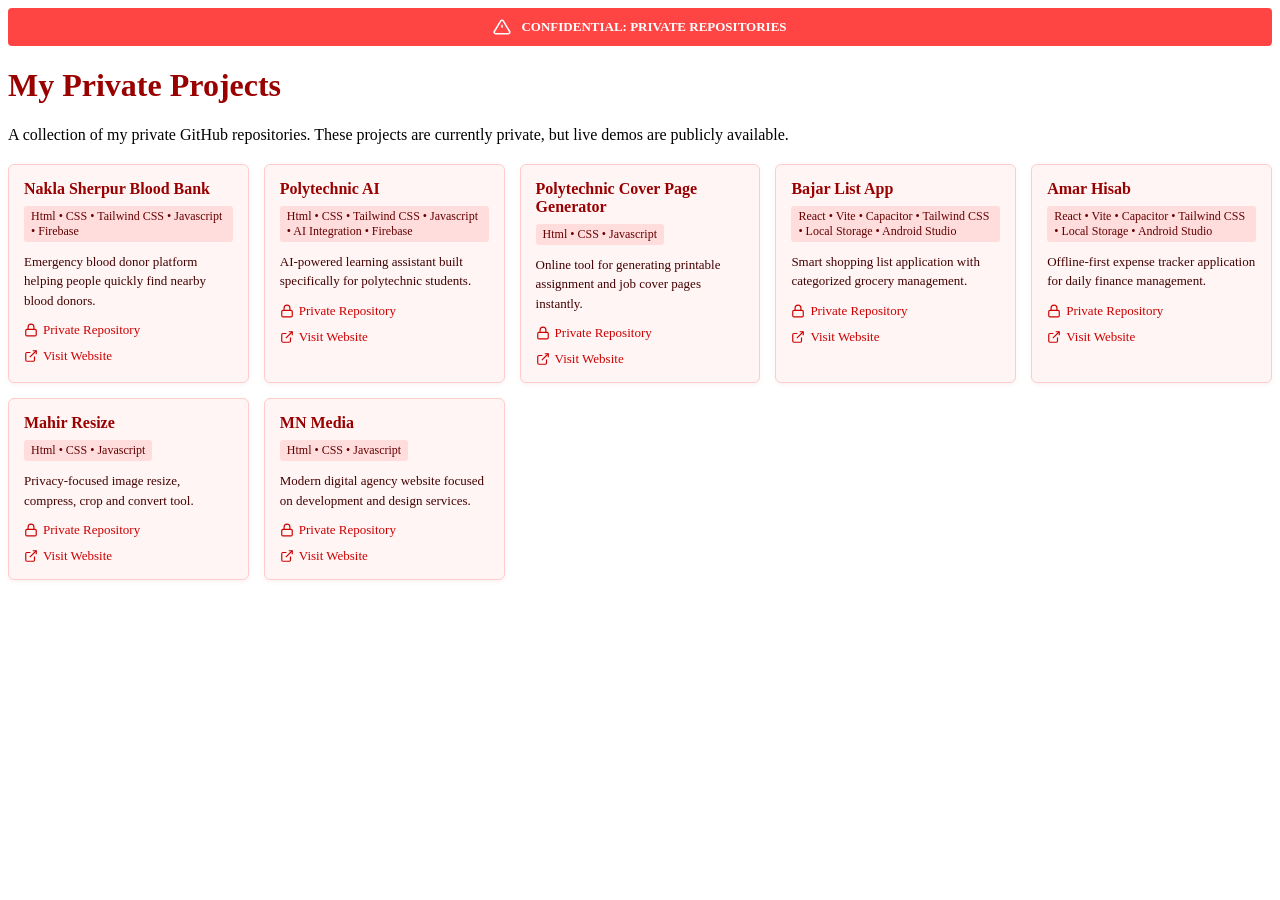
==== Windows 7 Portfolio Mahir/private-projects.html @ ff5d89de "Add files via upload" ====
<!DOCTYPE html>
<html lang="en">
<head>
    <meta charset="UTF-8" />
    <meta name="viewport" content="width=device-width, initial-scale=1.0" />
    <title>Projects</title>

    <link rel="stylesheet" href="css/apps.css">
    <link rel="icon" type="image/png" href="img/Mahir.jpg"/>

    <style>

        .projects-grid {
            display: grid;
            grid-template-columns: repeat(auto-fill, minmax(230px, 1fr));
            gap: 15px;
            margin-top: 20px;
        }

        .project-card {
            border: 1px solid #ffcccc;
            border-radius: 6px;
            padding: 15px;
            background: #fff5f5;
            box-shadow: 0 2px 5px rgba(200,0,0,0.05);
            transition: all 0.2s ease;
        }

        .project-card:hover {
            transform: translateY(-2px);
            box-shadow: 0 4px 12px rgba(200,0,0,0.15);
            border-color: #cc0000;
        }

        .project-title {
            font-weight: bold;
            font-size: 16px;
            margin-bottom: 8px;
            color: #990000;
            word-wrap: break-word;
        }

        .project-lang {
            font-size: 12px;
            color: #660000;
            margin-bottom: 10px;
            display: inline-block;
            background: #ffdddd;
            padding: 3px 7px;
            border-radius: 3px;
            font-weight: 500;
        }

        .project-desc {
            font-size: 13px;
            color: #440000;
            margin-bottom: 12px;
            line-height: 1.5;
        }

        .project-actions {
            display: flex;
            gap: 10px;
            flex-wrap: wrap;
        }

        .project-link {
            font-size: 13px;
            display: inline-flex;
            align-items: center;
            gap: 5px;
            color: #cc0000;
            text-decoration: none;
            font-weight: 500;
        }

        .project-link:hover {
            color: #ff0000;
            text-decoration: underline;
        }

        .project-link svg {
            width: 14px;
            height: 14px;
        }

        h1 {
            color: #990000;
        }

        .warn-banner {
            background: #ff4444;
            color: white;
            padding: 10px;
            border-radius: 4px;
            margin-bottom: 15px;
            font-size: 13px;
            font-weight: bold;
            text-align: center;
            display: flex;
            align-items: center;
            justify-content: center;
            gap: 10px;
        }

        @media (max-width: 720px) {

            .projects-grid {
                grid-template-columns: 1fr;
            }

            .project-card {
                padding: 12px;
            }
        }

        /* Modal */

        #joke-modal {
            display: none;
            position: fixed;
            top: 0;
            left: 0;
            width: 100%;
            height: 100%;
            background: rgba(0,0,0,0.45);
            justify-content: center;
            align-items: center;
            z-index: 9999;
        }

        .joke-box {
            background: #fff;
            border: 1px solid #999;
            border-radius: 5px;
            width: 380px;
            overflow: hidden;
            box-shadow: 0 4px 15px rgba(0,0,0,0.5);
        }

        .joke-title {
            background: linear-gradient(to bottom, #ffebeb 0%, #ffcccc 100%);
            padding: 8px 10px;
            font-weight: bold;
            font-size: 13px;
            color: #990000;
            border-bottom: 1px solid #cc0000;
            display: flex;
            justify-content: space-between;
            align-items: center;
        }

        .joke-content {
            padding: 20px;
            font-size: 13px;
            color: #333;
            line-height: 1.5;
            display: flex;
            align-items: flex-start;
            gap: 15px;
            white-space: pre-wrap;
        }

        .btn-ok {
            margin: 0 10px 10px auto;
            display: block;
            padding: 6px 20px;
            border: 1px solid #cc0000;
            background: linear-gradient(to bottom, #fff5f5 0%, #ffebeb 100%);
            color: #990000;
            font-weight: bold;
            border-radius: 3px;
            cursor: pointer;
        }

        .btn-ok:hover {
            background: #ffcccc;
        }

    </style>
</head>

<body>

    <div class="container">

        <div class="warn-banner">

            <svg viewBox="0 0 24 24"
                 width="18"
                 height="18"
                 fill="none"
                 stroke="currentColor"
                 stroke-width="2">

                <path d="M10.29 3.86L1.82 18a2 2 0 0 0 1.71 3h16.94a2 2 0 0 0 1.71-3L13.71 3.86a2 2 0 0 0-3.42 0z"></path>

                <line x1="12" y1="9" x2="12" y2="13"></line>

                <line x1="12" y1="17" x2="12.01" y2="17"></line>

            </svg>

            CONFIDENTIAL: PRIVATE REPOSITORIES

        </div>

        <h1>My Private Projects</h1>

        <p>
            A collection of my private GitHub repositories.
            These projects are currently private, but live demos are publicly available.
        </p>

        <div class="projects-grid" id="projects-container"></div>

    </div>

    <!-- Modal -->

    <div id="joke-modal">

        <div class="joke-box">

            <div class="joke-title">

                <span>Windows Security Alert</span>

                <span style="cursor:pointer;" onclick="closeJoke()">X</span>

            </div>

            <div class="joke-content">

                <svg viewBox="0 0 24 24"
                     width="36"
                     height="36"
                     fill="none"
                     stroke="currentColor"
                     stroke-width="2">

                    <circle cx="12"
                            cy="12"
                            r="10"
                            fill="#e04040"
                            stroke="none"></circle>

                    <line x1="15"
                          y1="9"
                          x2="9"
                          y2="15"
                          stroke="#fff"
                          stroke-width="2"></line>

                    <line x1="9"
                          y1="9"
                          x2="15"
                          y2="15"
                          stroke="#fff"
                          stroke-width="2"></line>

                </svg>

                <div id="joke-msg"></div>

            </div>

            <button class="btn-ok" onclick="closeJoke()">
                I Understand
            </button>

        </div>

    </div>

    <script>

        const projects = [

            {
                name: "Nakla Sherpur Blood Bank",
                lang: "Html • CSS • Tailwind CSS • Javascript • Firebase",
                desc: "Emergency blood donor platform helping people quickly find nearby blood donors.",
                url: "https://nakla-sherpur-blood-bank.vercel.app/"
            },

            {
                name: "Polytechnic AI",
                lang: "Html • CSS • Tailwind CSS • Javascript • AI Integration • Firebase",
                desc: "AI-powered learning assistant built specifically for polytechnic students.",
                url: "https://polytechnic-ai.vercel.app/"
            },

            {
                name: "Polytechnic Cover Page Generator",
                lang: "Html • CSS • Javascript",
                desc: "Online tool for generating printable assignment and job cover pages instantly.",
                url: "https://cover-page-generator-gold.vercel.app/"
            },

            {
                name: "Bajar List App",
                lang: "React • Vite • Capacitor • Tailwind CSS • Local Storage • Android Studio",
                desc: "Smart shopping list application with categorized grocery management.",
                url: "https://bajar-list-app.vercel.app/"
            },

            {
                name: "Amar Hisab",
                lang: "React • Vite • Capacitor • Tailwind CSS • Local Storage • Android Studio",
                desc: "Offline-first expense tracker application for daily finance management.",
                url: "https://amar-hisab-app.vercel.app/"
            },

            {
                name: "Mahir Resize",
                lang: "Html • CSS • Javascript",
                desc: "Privacy-focused image resize, compress, crop and convert tool.",
                url: "https://mahir-resize.vercel.app/"
            },

            {
                name: "MN Media",
                lang: "Html • CSS • Javascript",
                desc: "Modern digital agency website focused on development and design services.",
                url: "https://mn-media.vercel.app/"
            }

        ];

        const container = document.getElementById("projects-container");

        projects.forEach((proj) => {

            const card = document.createElement("div");

            card.className = "project-card";

            card.innerHTML = `
                <div class="project-title">${proj.name}</div>

                <div class="project-lang">
                    ${proj.lang}
                </div>

                <div class="project-desc">
                    ${proj.desc}
                </div>

                <div class="project-actions">

                    <a href="#"
                       class="project-link private-btn">

                        <svg viewBox="0 0 24 24"
                             fill="none"
                             stroke="currentColor"
                             stroke-width="2">

                            <rect x="3"
                                  y="11"
                                  width="18"
                                  height="11"
                                  rx="2"
                                  ry="2"></rect>

                            <path d="M7 11V7a5 5 0 0 1 10 0v4"></path>

                        </svg>

                        Private Repository

                    </a>

                    <a href="${proj.url}"
                       target="_blank"
                       class="project-link">

                        <svg viewBox="0 0 24 24"
                             fill="none"
                             stroke="currentColor"
                             stroke-width="2">

                            <path d="M18 13v6a2 2 0 0 1-2 2H5a2 2 0 0 1-2-2V8a2 2 0 0 1 2-2h6"></path>

                            <polyline points="15 3 21 3 21 9"></polyline>

                            <line x1="10"
                                  y1="14"
                                  x2="21"
                                  y2="3"></line>

                        </svg>

                        Visit Website

                    </a>

                </div>
            `;

            const privateBtn = card.querySelector(".private-btn");

            privateBtn.addEventListener("click", function(e) {

                e.preventDefault();

                openJoke();

            });

            container.appendChild(card);

        });

        const messages = [

            "ACCESS DENIED.\n\nThis repository is private.",

            "SECURITY ALERT.\n\nYou do not have permission to access this repository.",

            "PRIVATE SOURCE CODE DETECTED.\n\nAccess blocked successfully.",

            "Nice try.\n\nBut these repositories are locked."

        ];

        function openJoke() {

            const randomMessage =
                messages[Math.floor(Math.random() * messages.length)];

            document.getElementById("joke-msg").innerText =
                randomMessage;

            document.getElementById("joke-modal").style.display =
                "flex";
        }

        function closeJoke() {

            document.getElementById("joke-modal").style.display =
                "none";
        }

        // ── Source Code Inspect Block js code ────────

document.addEventListener('contextmenu', event => event.preventDefault());
            document.onkeydown = function(e) {
            if (e.keyCode == 123 || (e.ctrlKey && e.key == 'u') || (e.ctrlKey && e.shiftKey && e.key == 'I')) {
                return false;
              }
            }
            
    </script>

</body>
</html>
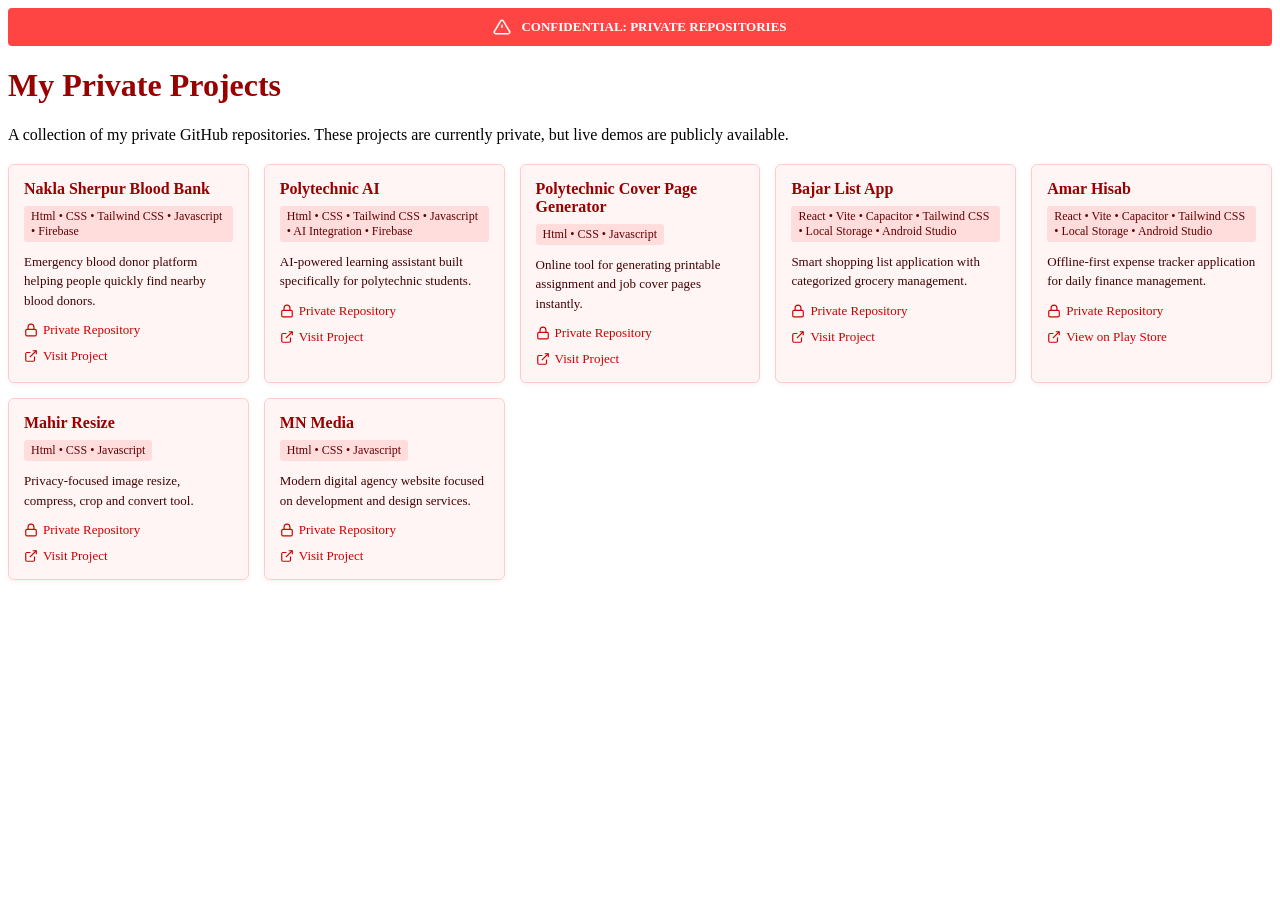
==== commit 4ebb4516: "Update private-projects.html" ====
--- a/Windows 7 Portfolio Mahir/private-projects.html
+++ b/Windows 7 Portfolio Mahir/private-projects.html
@@ -273,186 +273,200 @@
 
     </div>
 
-    <script>
-
-        const projects = [
-
-            {
-                name: "Nakla Sherpur Blood Bank",
-                lang: "Html • CSS • Tailwind CSS • Javascript • Firebase",
-                desc: "Emergency blood donor platform helping people quickly find nearby blood donors.",
-                url: "https://nakla-sherpur-blood-bank.vercel.app/"
-            },
-
-            {
-                name: "Polytechnic AI",
-                lang: "Html • CSS • Tailwind CSS • Javascript • AI Integration • Firebase",
-                desc: "AI-powered learning assistant built specifically for polytechnic students.",
-                url: "https://polytechnic-ai.vercel.app/"
-            },
-
-            {
-                name: "Polytechnic Cover Page Generator",
-                lang: "Html • CSS • Javascript",
-                desc: "Online tool for generating printable assignment and job cover pages instantly.",
-                url: "https://cover-page-generator-gold.vercel.app/"
-            },
-
-            {
-                name: "Bajar List App",
-                lang: "React • Vite • Capacitor • Tailwind CSS • Local Storage • Android Studio",
-                desc: "Smart shopping list application with categorized grocery management.",
-                url: "https://bajar-list-app.vercel.app/"
-            },
-
-            {
-                name: "Amar Hisab",
-                lang: "React • Vite • Capacitor • Tailwind CSS • Local Storage • Android Studio",
-                desc: "Offline-first expense tracker application for daily finance management.",
-                url: "https://amar-hisab-app.vercel.app/"
-            },
-
-            {
-                name: "Mahir Resize",
-                lang: "Html • CSS • Javascript",
-                desc: "Privacy-focused image resize, compress, crop and convert tool.",
-                url: "https://mahir-resize.vercel.app/"
-            },
-
-            {
-                name: "MN Media",
-                lang: "Html • CSS • Javascript",
-                desc: "Modern digital agency website focused on development and design services.",
-                url: "https://mn-media.vercel.app/"
-            }
-
-        ];
-
-        const container = document.getElementById("projects-container");
-
-        projects.forEach((proj) => {
-
-            const card = document.createElement("div");
-
-            card.className = "project-card";
-
-            card.innerHTML = `
-                <div class="project-title">${proj.name}</div>
-
-                <div class="project-lang">
-                    ${proj.lang}
-                </div>
-
-                <div class="project-desc">
-                    ${proj.desc}
-                </div>
-
-                <div class="project-actions">
-
-                    <a href="#"
-                       class="project-link private-btn">
-
-                        <svg viewBox="0 0 24 24"
-                             fill="none"
-                             stroke="currentColor"
-                             stroke-width="2">
-
-                            <rect x="3"
-                                  y="11"
-                                  width="18"
-                                  height="11"
-                                  rx="2"
-                                  ry="2"></rect>
-
-                            <path d="M7 11V7a5 5 0 0 1 10 0v4"></path>
-
-                        </svg>
-
-                        Private Repository
-
-                    </a>
-
-                    <a href="${proj.url}"
-                       target="_blank"
-                       class="project-link">
-
-                        <svg viewBox="0 0 24 24"
-                             fill="none"
-                             stroke="currentColor"
-                             stroke-width="2">
-
-                            <path d="M18 13v6a2 2 0 0 1-2 2H5a2 2 0 0 1-2-2V8a2 2 0 0 1 2-2h6"></path>
-
-                            <polyline points="15 3 21 3 21 9"></polyline>
-
-                            <line x1="10"
-                                  y1="14"
-                                  x2="21"
-                                  y2="3"></line>
-
-                        </svg>
-
-                        Visit Website
-
-                    </a>
-
-                </div>
-            `;
-
-            const privateBtn = card.querySelector(".private-btn");
-
-            privateBtn.addEventListener("click", function(e) {
-
-                e.preventDefault();
-
-                openJoke();
-
-            });
-
-            container.appendChild(card);
+<script>
+
+    const projects = [
+
+        {
+            name: "Nakla Sherpur Blood Bank",
+            lang: "Html • CSS • Tailwind CSS • Javascript • Firebase",
+            desc: "Emergency blood donor platform helping people quickly find nearby blood donors.",
+            url: "https://nakla-sherpur-blood-bank.vercel.app/",
+            buttonText: "Visit Project"
+        },
+
+        {
+            name: "Polytechnic AI",
+            lang: "Html • CSS • Tailwind CSS • Javascript • AI Integration • Firebase",
+            desc: "AI-powered learning assistant built specifically for polytechnic students.",
+            url: "https://polytechnic-ai.vercel.app/",
+            buttonText: "Visit Project"
+        },
+
+        {
+            name: "Polytechnic Cover Page Generator",
+            lang: "Html • CSS • Javascript",
+            desc: "Online tool for generating printable assignment and job cover pages instantly.",
+            url: "https://cover-page-generator-gold.vercel.app/",
+            buttonText: "Visit Project"
+        },
+
+        {
+            name: "Bajar List App",
+            lang: "React • Vite • Capacitor • Tailwind CSS • Local Storage • Android Studio",
+            desc: "Smart shopping list application with categorized grocery management.",
+            url: "https://bajar-list-app.vercel.app/",
+            buttonText: "Visit Project"
+        },
+
+        {
+            name: "Amar Hisab",
+            lang: "React • Vite • Capacitor • Tailwind CSS • Local Storage • Android Studio",
+            desc: "Offline-first expense tracker application for daily finance management.",
+            url: "https://play.google.com/store/apps/details?id=com.mahirhisab.app",
+            buttonText: "View on Play Store"
+        },
+
+        {
+            name: "Mahir Resize",
+            lang: "Html • CSS • Javascript",
+            desc: "Privacy-focused image resize, compress, crop and convert tool.",
+            url: "https://mahir-resize.vercel.app/",
+            buttonText: "Visit Project"
+        },
+
+        {
+            name: "MN Media",
+            lang: "Html • CSS • Javascript",
+            desc: "Modern digital agency website focused on development and design services.",
+            url: "https://mn-media.vercel.app/",
+            buttonText: "Visit Project"
+        }
+
+    ];
+
+    const container = document.getElementById("projects-container");
+
+    projects.forEach((proj) => {
+
+        const card = document.createElement("div");
+
+        card.className = "project-card";
+
+        card.innerHTML = `
+            <div class="project-title">${proj.name}</div>
+
+            <div class="project-lang">
+                ${proj.lang}
+            </div>
+
+            <div class="project-desc">
+                ${proj.desc}
+            </div>
+
+            <div class="project-actions">
+
+                <a href="#"
+                   class="project-link private-btn">
+
+                    <svg viewBox="0 0 24 24"
+                         fill="none"
+                         stroke="currentColor"
+                         stroke-width="2">
+
+                        <rect x="3"
+                              y="11"
+                              width="18"
+                              height="11"
+                              rx="2"
+                              ry="2"></rect>
+
+                        <path d="M7 11V7a5 5 0 0 1 10 0v4"></path>
+
+                    </svg>
+
+                    Private Repository
+
+                </a>
+
+                <a href="${proj.url}"
+                   target="_blank"
+                   class="project-link">
+
+                    <svg viewBox="0 0 24 24"
+                         fill="none"
+                         stroke="currentColor"
+                         stroke-width="2">
+
+                        <path d="M18 13v6a2 2 0 0 1-2 2H5a2 2 0 0 1-2-2V8a2 2 0 0 1 2-2h6"></path>
+
+                        <polyline points="15 3 21 3 21 9"></polyline>
+
+                        <line x1="10"
+                              y1="14"
+                              x2="21"
+                              y2="3"></line>
+
+                    </svg>
+
+                    ${proj.buttonText}
+
+                </a>
+
+            </div>
+        `;
+
+        const privateBtn = card.querySelector(".private-btn");
+
+        privateBtn.addEventListener("click", function(e) {
+
+            e.preventDefault();
+
+            openJoke();
 
         });
 
-        const messages = [
-
-            "ACCESS DENIED.\n\nThis repository is private.",
-
-            "SECURITY ALERT.\n\nYou do not have permission to access this repository.",
-
-            "PRIVATE SOURCE CODE DETECTED.\n\nAccess blocked successfully.",
-
-            "Nice try.\n\nBut these repositories are locked."
-
-        ];
-
-        function openJoke() {
-
-            const randomMessage =
-                messages[Math.floor(Math.random() * messages.length)];
-
-            document.getElementById("joke-msg").innerText =
-                randomMessage;
-
-            document.getElementById("joke-modal").style.display =
-                "flex";
-        }
-
-        function closeJoke() {
-
-            document.getElementById("joke-modal").style.display =
-                "none";
-        }
-
-        // ── Source Code Inspect Block js code ────────
-
-document.addEventListener('contextmenu', event => event.preventDefault());
-            document.onkeydown = function(e) {
-            if (e.keyCode == 123 || (e.ctrlKey && e.key == 'u') || (e.ctrlKey && e.shiftKey && e.key == 'I')) {
-                return false;
-              }
-            }
-            
-    </script>
+        container.appendChild(card);
+
+    });
+
+    const messages = [
+
+        "ACCESS DENIED.\n\nThis repository is private.",
+
+        "SECURITY ALERT.\n\nYou do not have permission to access this repository.",
+
+        "PRIVATE SOURCE CODE DETECTED.\n\nAccess blocked successfully.",
+
+        "Nice try.\n\nBut these repositories are locked."
+
+    ];
+
+    function openJoke() {
+
+        const randomMessage =
+            messages[Math.floor(Math.random() * messages.length)];
+
+        document.getElementById("joke-msg").innerText =
+            randomMessage;
+
+        document.getElementById("joke-modal").style.display =
+            "flex";
+    }
+
+    function closeJoke() {
+
+        document.getElementById("joke-modal").style.display =
+            "none";
+    }
+
+    // ── Source Code Inspect Block js code ────────
+
+    document.addEventListener('contextmenu', event => event.preventDefault());
+
+    document.onkeydown = function(e) {
+
+        if (
+            e.keyCode == 123 ||
+            (e.ctrlKey && e.key == 'u') ||
+            (e.ctrlKey && e.shiftKey && e.key == 'I')
+        ) {
+            return false;
+        }
+
+    }
+
+</script>
 
 </body>
-</html>+</html>
